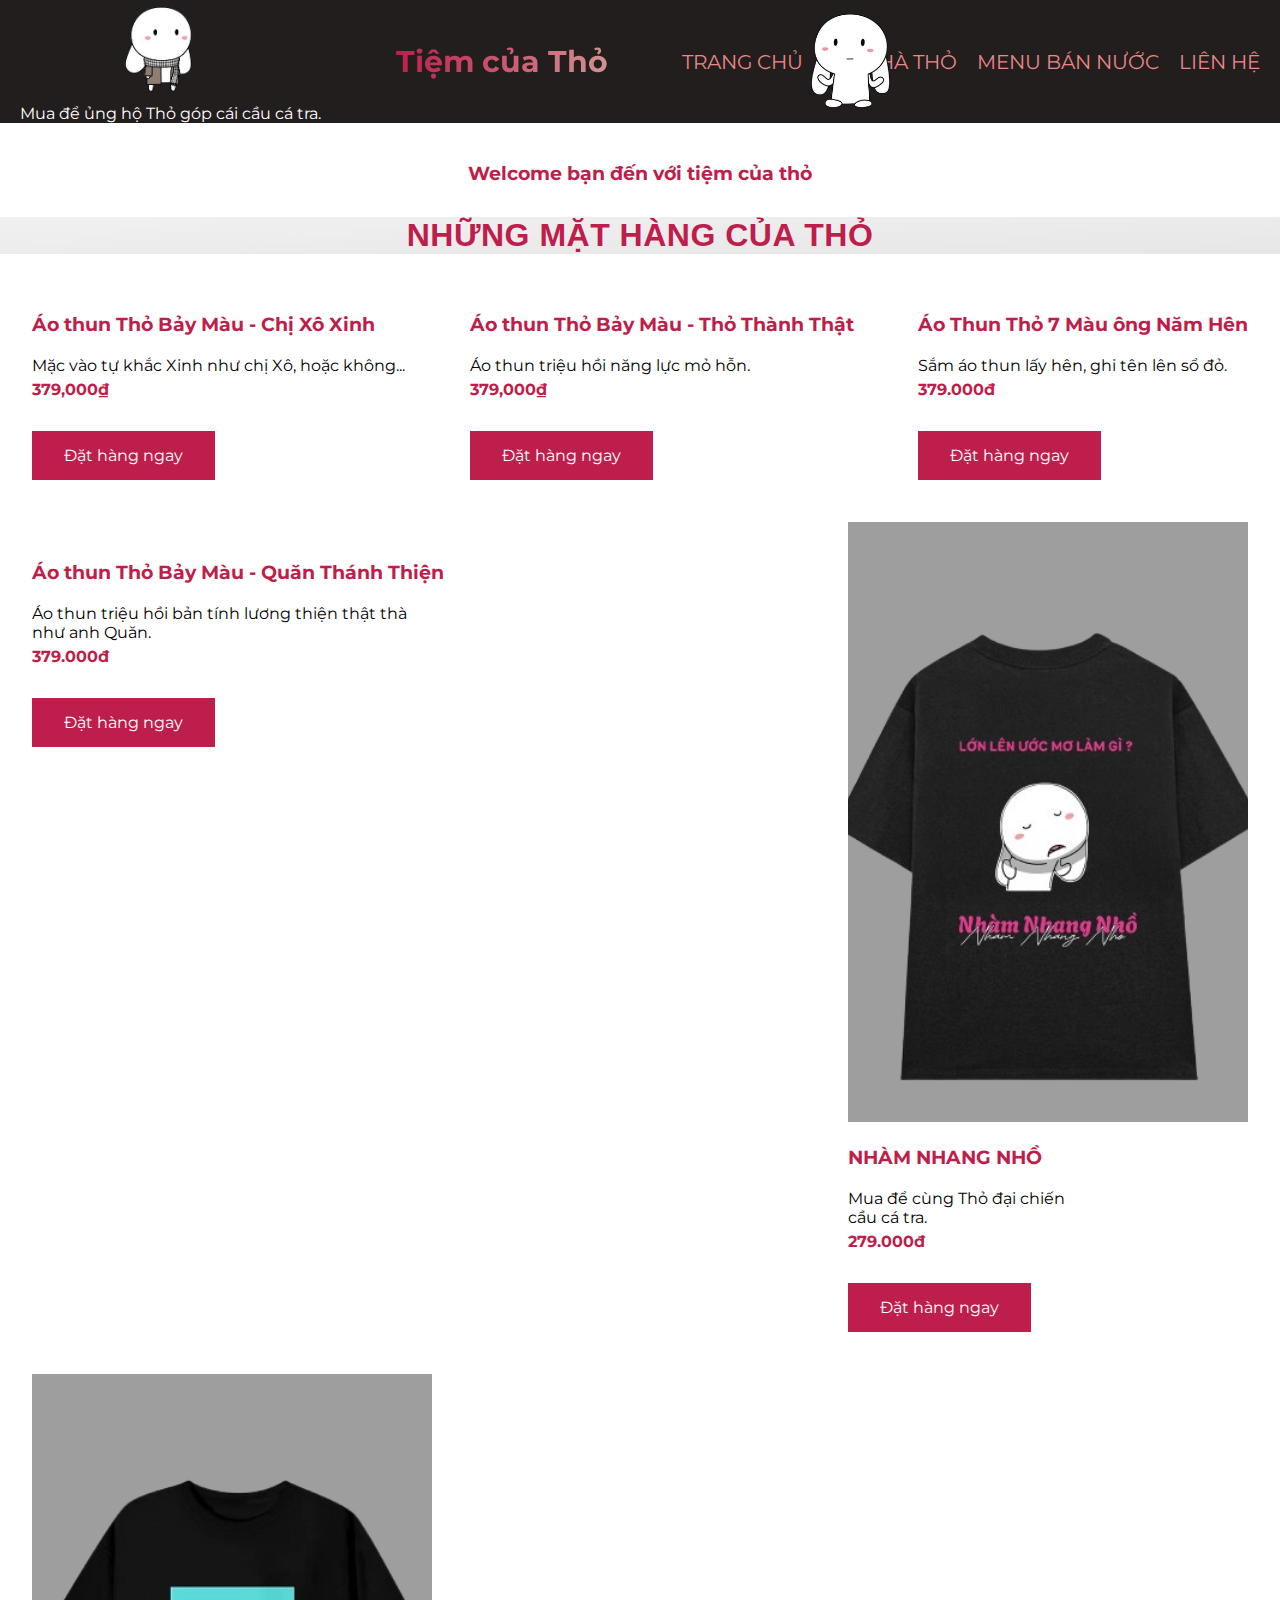
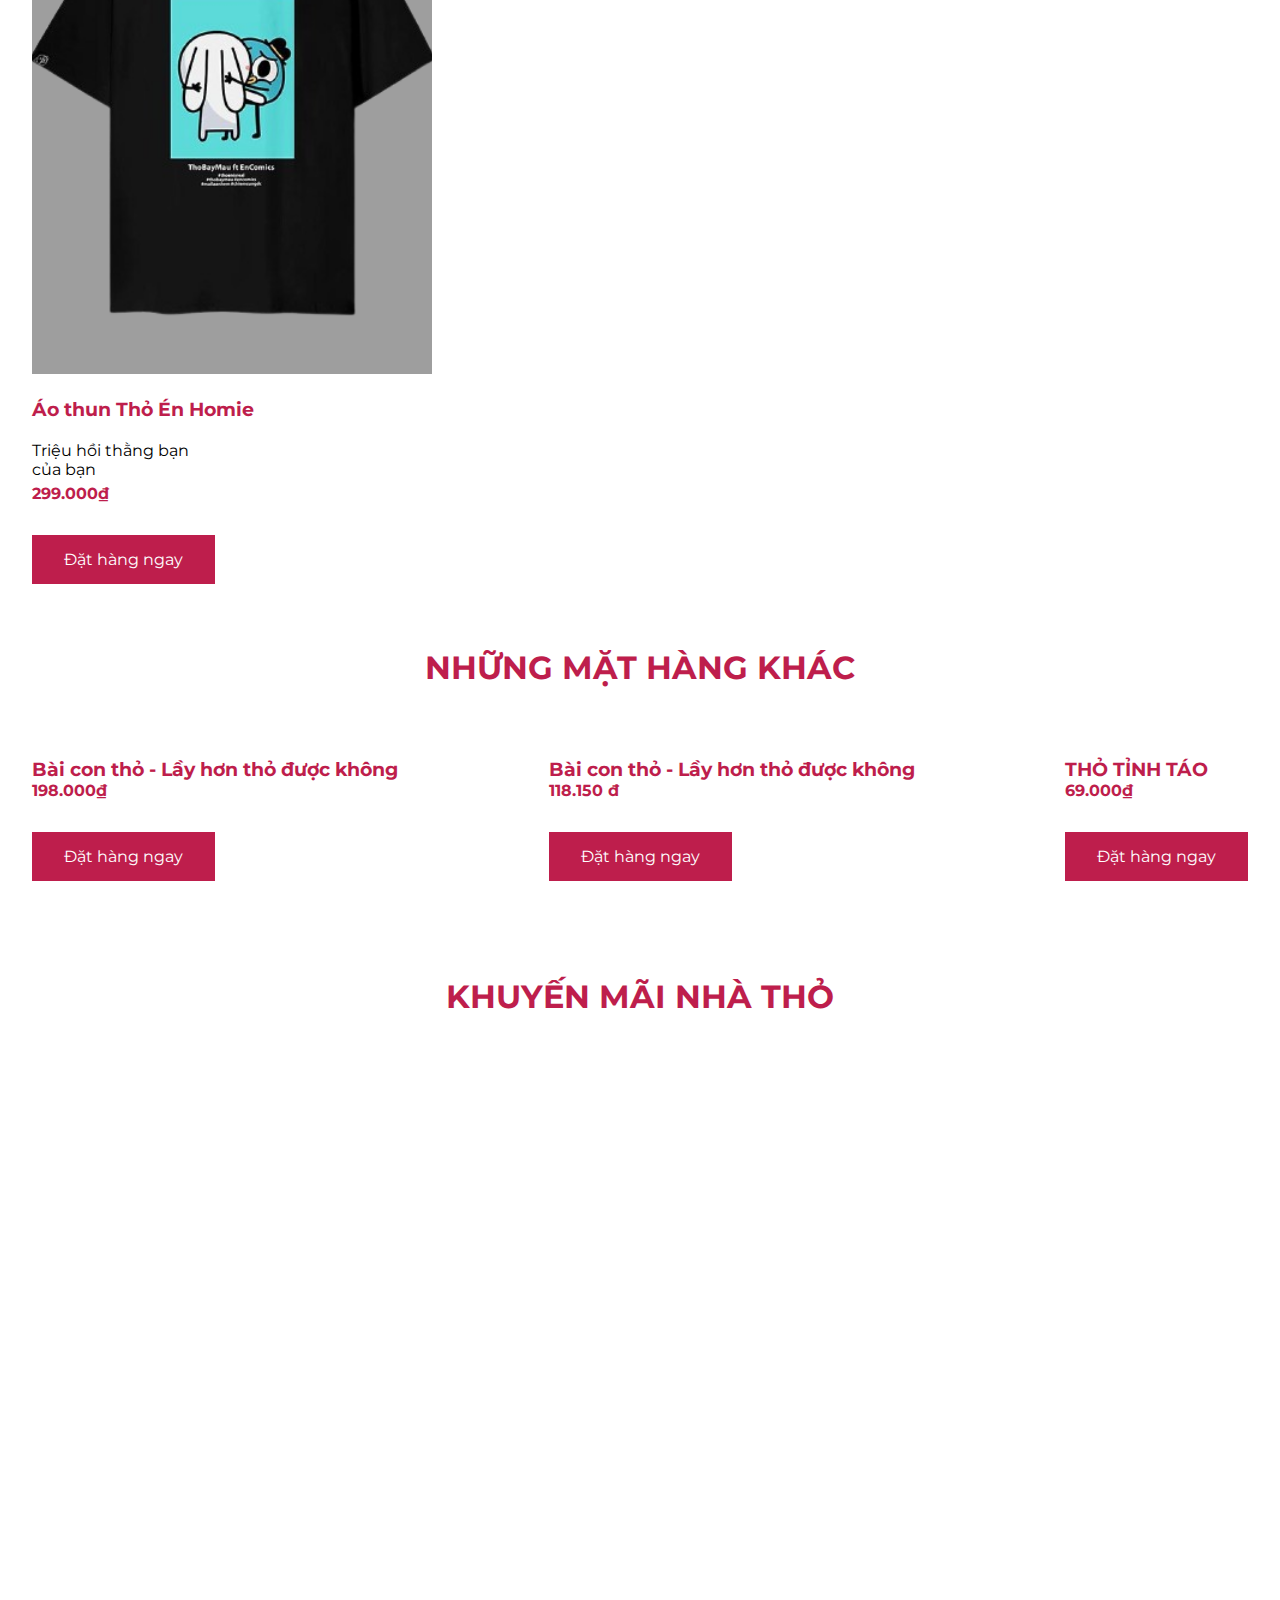
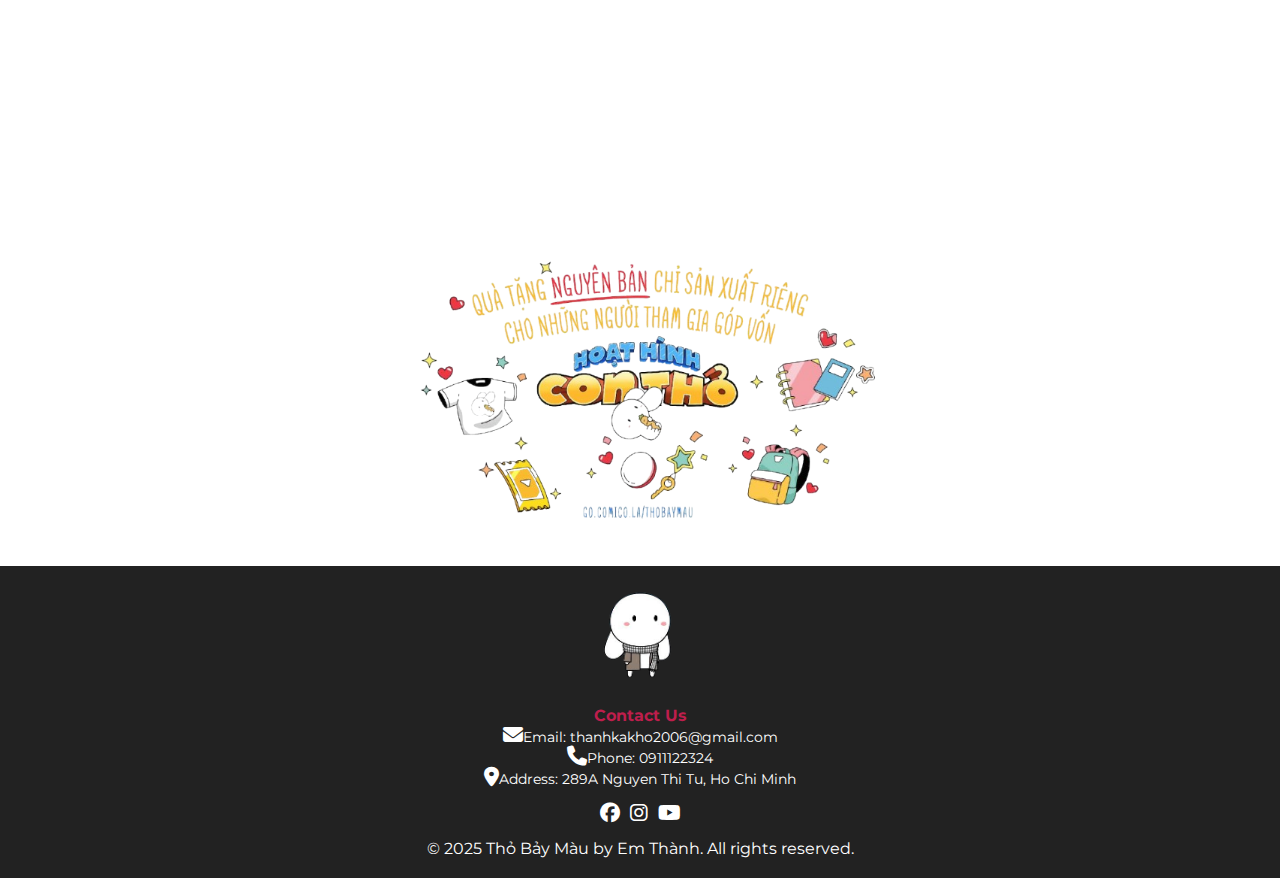
==== index.html @ 8d030b25 "Initial commit" ====
<!DOCTYPE html>
<html lang="en">
<head>
    <meta charset="UTF-8">
    <meta name="viewport" content="width=device-width, initial-scale=1.0">
    <link rel="stylesheet" href="style.css">
    <link rel="stylesheet" href="https://cdnjs.cloudflare.com/ajax/libs/font-awesome/6.7.2/css/all.min.css">
    <link rel="stylesheet" href="page.css">
    <link rel="shortcut icon" href="Thỏ store.svg" type="image/x-icon">
    <script src="script.js"></script>
    <title>Thỏ Bảy Màu </title>
</head>
<body onload="checkAccess()">
    <header>
        <div class="header__logo">
            <img src="download-removebg-preview (1).png" alt="">
            <img src="tho.png" alt="" class="abosolute">
            <p style="color: white;">Mua để ủng hộ Thỏ góp cái cầu cá tra. </p>
        </div>
        <div class="primary"><h1>Tiệm của Thỏ </h1></div>
        <div class="header__navbar">
            <ul>
                <li><a href="index.html">TRANG CHỦ </a></li>
                <li><a href="#products">ĐỒ NHÀ THỎ </a></li>
                <li><a href="water.html">MENU BÁN NƯỚC </a></li>
                <li><a href="#client">LIÊN HỆ </a></li>
            </ul>
        </div>
    </header>
    <main>
        <img src="https://file.hstatic.net/200000805303/collection/banner-bst-t7m_a1da1d386e1b4e29ad4afda59d7c4e96.jpg" alt="">
        <div class="main__content" id="products">
            <h3>Welcome bạn đến với tiệm của thỏ </h3>
            <h1>NHỮNG MẶT HÀNG CỦA THỎ </h1>
        </div>
        <div class="main__products">
            <div class="product">
                <img src="https://product.hstatic.net/200000805303/product/t7m_models.1_b1fef0f8f79146928eae2841ca9c0d6f_master.jpg" alt="">
                <h3 id="Chi_Xo">Áo thun Thỏ Bảy Màu - Chị Xô Xinh</h3>
                <p>Mặc vào tự khắc Xinh như chị Xô, hoặc không...</p>
                <h4>379,000₫</h4>
                <a href="payment.html" id="buy">Đặt hàng ngay</a>
            </div>
            <div class="product">
                <img src="https://product.hstatic.net/200000805303/product/t7m_models.6_98e05471beec4df899605d91496b1953_master.jpg" alt="">
                <h3>
Áo thun Thỏ Bảy Màu - Thỏ Thành Thật</h3>
                <p>Áo thun triệu hồi năng lực mỏ hỗn.</p>
                <h4>379,000₫</h4>
                <a href="payment.html">Đặt hàng ngay</a>
            </div>
            <div class="product">
                <img src="https://product.hstatic.net/200000805303/product/t7m_models.5_70_c70dd9383d5c40b6b843e76910b3273d_master.jpg" alt="">
                <h3>
Áo Thun Thỏ 7 Màu ông Năm Hên</h3>
                <p>Sắm áo thun lấy hên, ghi tên lên sổ đỏ.</p>
                <h4>379.000đ</h4>
                <a href="payment.html">Đặt hàng ngay</a>
            </div>
            <div class="product">
                <img src="https://product.hstatic.net/200000805303/product/t7m_models.4_281716eceece4c4f8d325b2f6ec4a8dd_master.jpg" alt="">
                <h3>

Áo thun Thỏ Bảy Màu - Quăn Thánh Thiện</h3>
                <p>Áo thun triệu hồi bản tính lương thiện thật thà <br>như anh Quăn.</p>
                <h4>379.000đ</h4>
                   <a href="payment.html">Đặt hàng ngay</a>
            </div>
            <div class="product">
                <img style="height: 600px;" src="nhamnhangnho.png" alt="">
                <h3>

NHÀM NHANG NHỒ</h3>
                <p>Mua để cùng Thỏ đại chiến <br> cầu cá tra. </p>
                <h4>279.000đ</h4>
                    <a href="payment.html">Đặt hàng ngay</a>
            </div>
            <div class="product">
                <img src="envatho.png" alt="" style="height: 600px;">
                <h3>

Áo thun Thỏ Én Homie </h3>
                <p>Triệu hồi thằng bạn <br>của bạn </p>
                <h4>299.000₫</h4>
                  <a href="payment.html">Đặt hàng ngay</a>
            </div>
        </div>
    </main>
    <section>
        <div class="section__title">
            <h1>NHỮNG MẶT HÀNG KHÁC</h1>
        </div>
        <div class="section__product">
            <div class="product">
                <img src="https://bizweb.dktcdn.net/100/523/080/products/vn-11134207-7r98o-lvy7bawj32e3f5-1723612091081.jpg?v=1726362125547" alt="">
                <h3>Bài con thỏ - Lầy hơn thỏ được không</h3>
                <h4>198.000₫</h4>
                <a href="payment.html">Đặt hàng ngay</a>
        </div>
            <div class="product">
                <img src="https://bizweb.dktcdn.net/100/523/080/products/tho-tim-thung-1710834318212.jpg?v=1723018604193" alt="">
                <h3>Bài con thỏ - Lầy hơn thỏ được không</h3>
                <h4>118.150 đ</h4>
               <a href="payment.html">Đặt hàng ngay</a>
        </div>
            <div class="product">
                <img src="https://bizweb.dktcdn.net/100/523/080/products/vn-11134207-7r98o-lvn12qxcsd4p07-1723612090664.jpg?v=1723612409550" alt="">
                <h3>THỎ TỈNH TÁO </h3>
                <h4>69.000₫</h4>
                <a href="payment.html">Đặt hàng ngay</a>
        </div>
    </section>
    <div class="last">
        <div class="last__content">
            <h1>KHUYẾN MÃI NHÀ THỎ </h1>
        </div>
        <div class="last__pic">
            <img src="https://scontent.fsgn2-10.fna.fbcdn.net/v/t1.6435-9/81738443_2653154308072144_5956806403292135424_n.jpg?_nc_cat=109&ccb=1-7&_nc_sid=127cfc&_nc_eui2=AeHMOHjAD-a6sJyjI9BbGDphcLwTAMTHUNRwvBMAxMdQ1IJgtTyg3dtU_euyLpUT0j_F0tUvaR36DxK2wKtEEXbo&_nc_ohc=0WBaH_VQYpQQ7kNvgHi-uJ3&_nc_oc=Adn-hszO1s8803vUrDVYv6VonU9c1diPtPFpk8DebjUkv__0aY1uVdgx9a2fKbt_3J0&_nc_zt=23&_nc_ht=scontent.fsgn2-10.fna&_nc_gid=N_n81iYlgenEwjE-L7Fjsw&oh=00_AYEflzazygqBKjf3lgM5DujHNd2HclXHishfGmt_0ukueQ&oe=680307F9" alt="">
        </div>
        <div class="last__content">
            <img  src="gopvon.png" alt="">
        </div>
    </div>
    <footer id="client">
    <div class="footer-container">
        <!-- Logo -->
        <div class="footer-logo">
            <img src="download-removebg-preview (1).png" alt="Logo">
        </div>

        <!-- Contact Info -->
        <div class="footer-contact">
            <h3 style="color: var(--main-color);">Contact Us</h3>
            <p><i class="fa-solid fa-envelope"></i>Email: thanhkakho2006@gmail.com</p>
            <p><i class="fa-solid fa-phone"></i>Phone: 0911122324</p>
            <p><i class="fa-solid fa-location-dot"></i>Address: 289A Nguyen Thi Tu, Ho Chi Minh</p>
        </div>

        <!-- Social Icons (At Bottom) -->
        <div class="footer-social">
            <a href="https://www.facebook.com/thanh.le.811480"><i class="fa-brands fa-facebook"  style="color: white;"></i></a>
            <a href="https://www.instagram.com/mk_angelineexjustiiiiiiiii/?hl=en"><i class="fa-brands fa-instagram" style="color: white;"></i></a>
            <a href="https://www.youtube.com/"><i class="fa-brands fa-youtube" style="color: white;"></i></a>
        </div>
        <div class="copyright">
            <p>&copy; 2025 Thỏ Bảy Màu by Em Thành. All rights reserved.</p>
        </div>
    </div>
</footer>
<script>
(function(){if(!window.chatbase||window.chatbase("getState")!=="initialized"){window.chatbase=(...arguments)=>{if(!window.chatbase.q){window.chatbase.q=[]}window.chatbase.q.push(arguments)};window.chatbase=new Proxy(window.chatbase,{get(target,prop){if(prop==="q"){return target.q}return(...args)=>target(prop,...args)}})}const onLoad=function(){const script=document.createElement("script");script.src="https://www.chatbase.co/embed.min.js";script.id="SJmDoblD0keLGIwx7TemH";script.domain="www.chatbase.co";document.body.appendChild(script)};if(document.readyState==="complete"){onLoad()}else{window.addEventListener("load",onLoad)}})();
</script>
<script src="script.js"></script>
</body>
</html>
---- style.css ----
@import url('https://fonts.googleapis.com/css2?family=Big+Shoulders:opsz,wght@10..72,100..900&family=Karla:ital,wght@0,200..800;1,200..800&family=Montserrat:wght@100..900&family=Roboto:ital,wght@0,100..900;1,100..900&family=Space+Mono:ital,wght@0,400;0,700;1,400;1,700&family=Winky+Sans:ital,wght@0,300..900;1,300..900&display=swap');
* {
    margin: 0;
    padding: 0;
    box-sizing: border-box;
}
.primary h1 {

            font-weight: bold;
            background-image: linear-gradient(to right, var(--main-color), rgb(212, 146, 146));
            background-clip: text;
            -webkit-background-clip: text;
            color: transparent;
}
:root {
    --main-color:#be1e4c;
}
body {
    font-family: "Montserrat", sans-serif;
  font-optical-sizing: auto;
}
header {
  position: relative;
    background-color:rgb(35, 30, 30);
    text-align: center;
    gap: 20px;
    padding: 0 20px;
    display: flex;
    justify-content: space-between;
    text-align: center;
    align-items: center;
    img {
        width: 100px;
        height: auto;
        margin-right: 20px;
    }
    h1 {
        font-size: 30px;
        font-weight: bold;
        color:rgb(234, 135, 135);
        cursor: pointer;
    }
    h1:hover {
         color: #FCE8E8;
        transition: color 0.3s ease;
    }
    ul {
        list-style-type: none;
        display: flex;
        align-items: center;
        gap: 20px;
        li {
            a {
                color: rgb(234, 135, 135);
                text-decoration: none;
                font-size: 20px;
            }
            a:hover {
                color: #FCE8E8;
                transition: color 0.3s ease;
                border-bottom: 2px solid white;
            }
        }
    }
}
html {
    scroll-behavior: smooth;
}

.abosolute {
  position: absolute;
  left: 850px;
  transform: translateX(-50%);
  top: -15px;
  z-index: 1;
}
button {
  background-color: var(--main-color);
  color: white;
  border: none;
  padding: 15px 32px;
  text-align: center;
  text-decoration: none;
  display: inline-block;
  font-size: 16px;
  cursor: pointer;
  transition: background-color 0.3s ease;
  margin: 2rem 0;
}

button:hover {
  background-color: #c8285b;
}
main img {
    width: 100%;
    height: auto;

}
.main__content {
  text-align: center;
  margin-top: 20px;
  h3 {
    margin-bottom: 5px;
  }
  h3, h1 {
    color:#be1e4c;
  }
}
.product {
  h3 {
    color: var(--main-color);
    margin-top: 20px;
  }
  p {
    margin-top: 5px;
    margin-bottom: 5px;
    margin-top: 20px;
  }
  h4 {
    color: var(--main-color);
  }
}
.product img {
  width: 400px;
  height: 300px;
  object-fit: cover;
  background-position: center;
  background-size: cover;
  height: auto;
  max-width: max-content;
  &:hover {
  transform: scale(1.05); /* Phóng to 10% */
  transition: transform 0.3s ease-in-out;
}
}
.main__products {
  padding: 0 2rem;
  margin-top: 20px;
  justify-content: space-between;
  gap: 10px;
  display: flex;
  flex-wrap: wrap;
}
.section__title {
  margin-top: 2rem;
   h1 {
    text-align: center;
    color: var(--main-color);
    font-size: 2rem;
  }
}
.section__product {
  display: flex;
  padding: 2rem 2rem;
  justify-content: space-between;
  gap: 2rem;
  flex-wrap: wrap;
}
.last {
  margin-top: 2rem;
}
.last__content {
  h1 {
    text-align: center;
    color: var(--main-color);
    font-size: 2rem;
    margin-bottom: 2rem;
  }
  img {
    width: 500px;
    height: auto;
    object-fit: cover;
    background-position: center;
    background-size: cover;
    max-width: 100%;
    max-height: 800px;
    &:hover {
      transform: scale(1.05); /* Phóng to 10% */
      transition: transform 0.3s ease-in-out;
    }
  }
}
.last__pic {
  padding: 0 2rem;
  display: flex;
}
.last__pic img {
    height: 800px;
    margin-top: 2rem;
    margin:0 auto;
  z-index: -1;
    &:hover {
      transform: scale(1.05); /* Phóng to 10% */
      transition: transform 0.3s ease-in-out;
    }
}
.last__content {
  margin-top: 10rem;
  max-width: 500px;
  margin: 0 auto;
}
footer {
    background-color: #222;
    color: white;
    text-align: center;
    padding: 20px;
    margin-top: 2rem;
}

.footer-container {
    display: flex;
    flex-direction: column;
    align-items: center;
    gap: 15px;
}

.footer-logo img {
    width: 100px;
}

.footer-contact {
    font-size: 14px;
}

.footer-social {
    display: flex;
    gap: 10px;
   
}
 i {
      font-size: 20px;
      color: white;
      transition: color 0.3s ease;
    }
    i:hover {
      color: #FCE8E8;
    }
    .footer-social a i:hover {
      color: #FCE8E8;
        
    }
.footer-social img {
    width: 30px;
    transition: transform 0.3s;
}

.footer-social img:hover {
    transform: scale(1.2);
}

/* Responsive for larger screens */
@media (max-width: 768px) {
  header {
    flex-direction: column;
    gap: 10px;
    h1 {
      font-size: 20px;
    }

    img {
      margin-right: 0;
      height: auto;

    }
  }
  header ul {
    display: none; /* Hide navbar on mobile */
  }
  .menu-icon {
    display: block; /* Show hamburger icon */
    font-size: 24px;
    color: white;
    cursor: pointer;
  }
  main img {
    width: 100%;
    height:200px;
    background-size: cover;
  }
  .last__pic img {
    height: 400px;
    margin-top: 0;
    width: 100%;
  }
}
.product a {
    background-color: var(--main-color);
  color: white;
  border: none;
  padding: 15px 32px;
  text-align: center;
  text-decoration: none;
  display: inline-block;
  font-size: 16px;
  cursor: pointer;
  transition: background-color 0.3s ease;
  margin: 2rem 0;
}

.product a:hover {
  background-color: #c8285b;
}
---- page.css ----
.container {
    display: flex;
    justify-content: center; /* Center items */
    align-items: center;
    height: 100vh;
    background-color: #f1f1f1;
    text-align: center;
    font-family: Arial, sans-serif;
    width: 100%;
    margin-top: -150px;
}

.water__wrapper {
    display: flex; /* Align images in a row */
    gap: 1rem; /* Space between images */
}

.water__wrapper img {
    width: 50%; /* Each image takes up 50% of the wrapper */
    max-width: 20rem; /* Prevents images from getting too large */
    height: auto; /* Maintains aspect ratio */
    object-fit: cover; /* Ensures image fills the space without distortion */
}
main h1 {
    margin-top: 2rem;
    font-size: 2rem;
    color: #d64a76;
    text-align: center;
    font-family: Arial, sans-serif;
    font-weight: bold;
    transition: all 0.3s ease-in-out;
    letter-spacing: 0.5px;
    background: linear-gradient(to bottom right, #f1f1f1, #e6e6e6);
}
h2 {
    font-size:2rem;
    color: #333;
    text-align: center;
    font-family: Arial, sans-serif;
    transition: all 0.3s ease-in-out;
    letter-spacing: 0.5px;
    margin-top: 4rem;
}
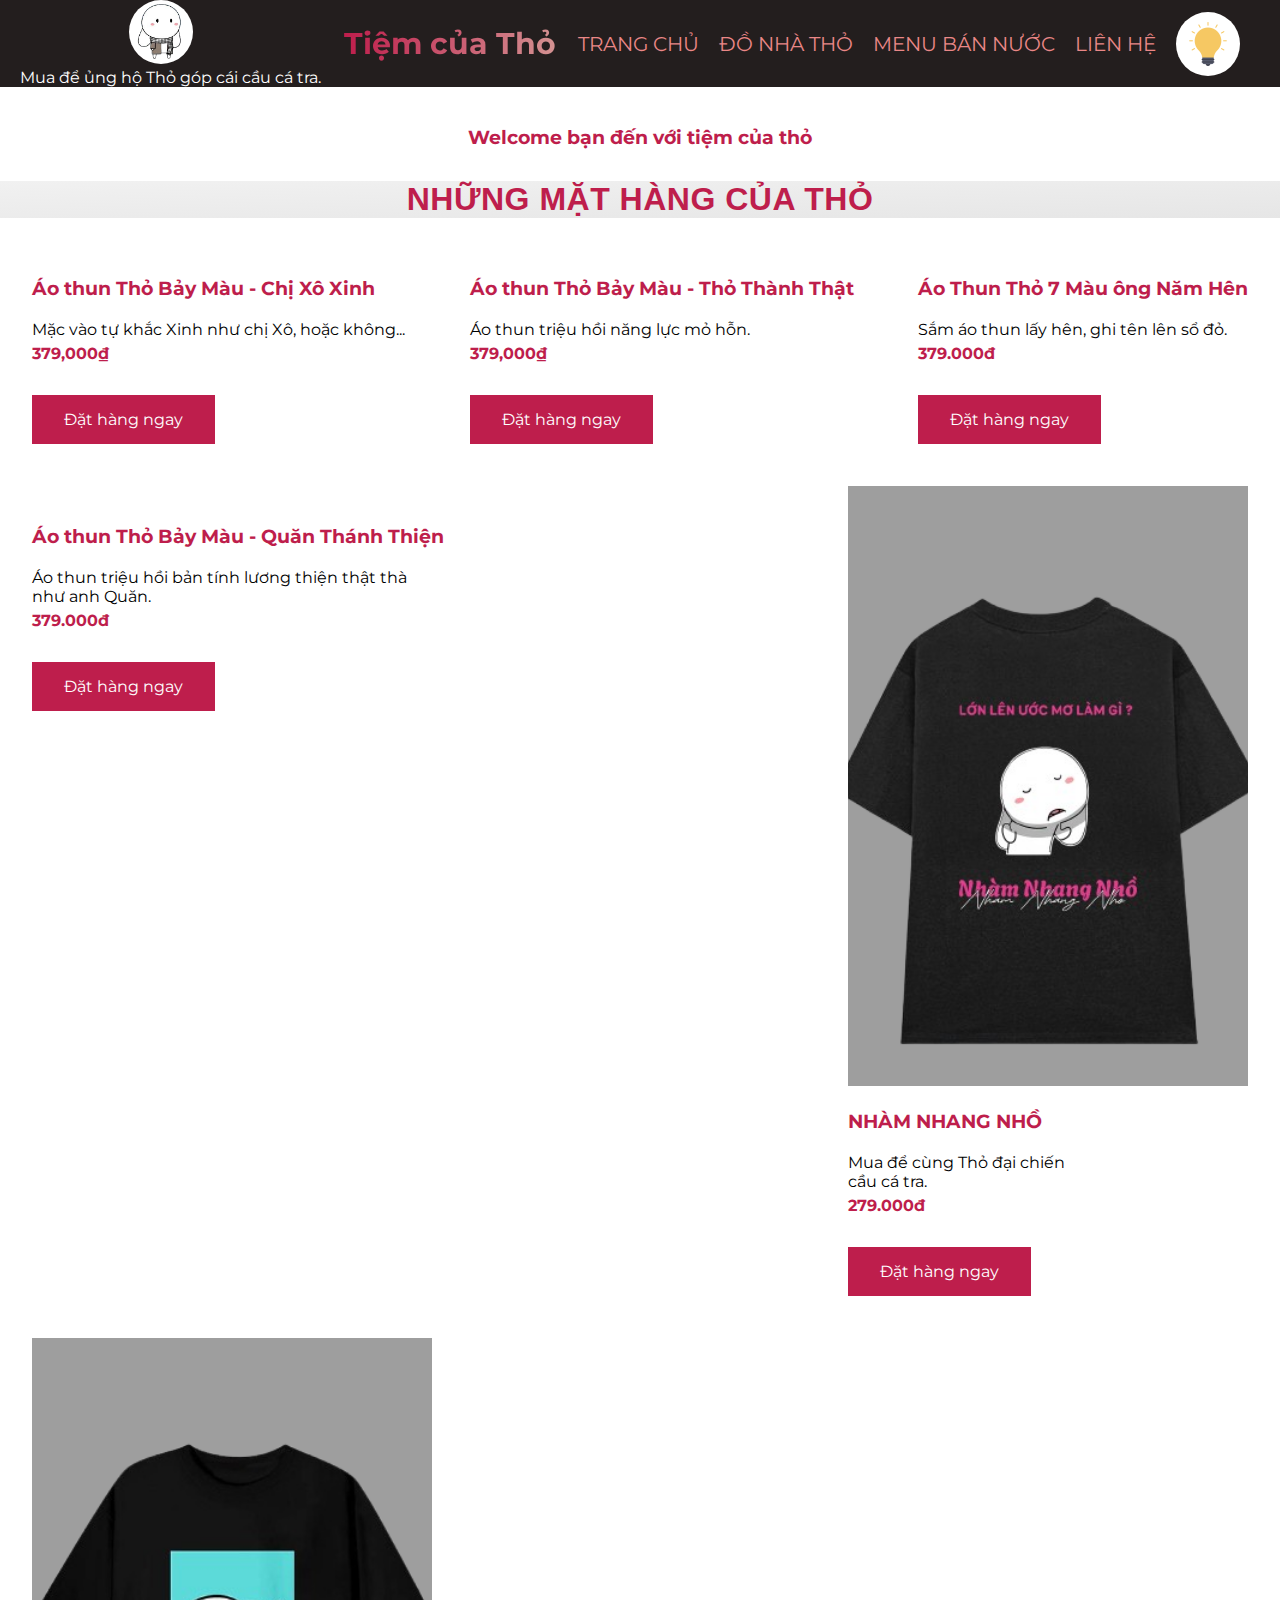
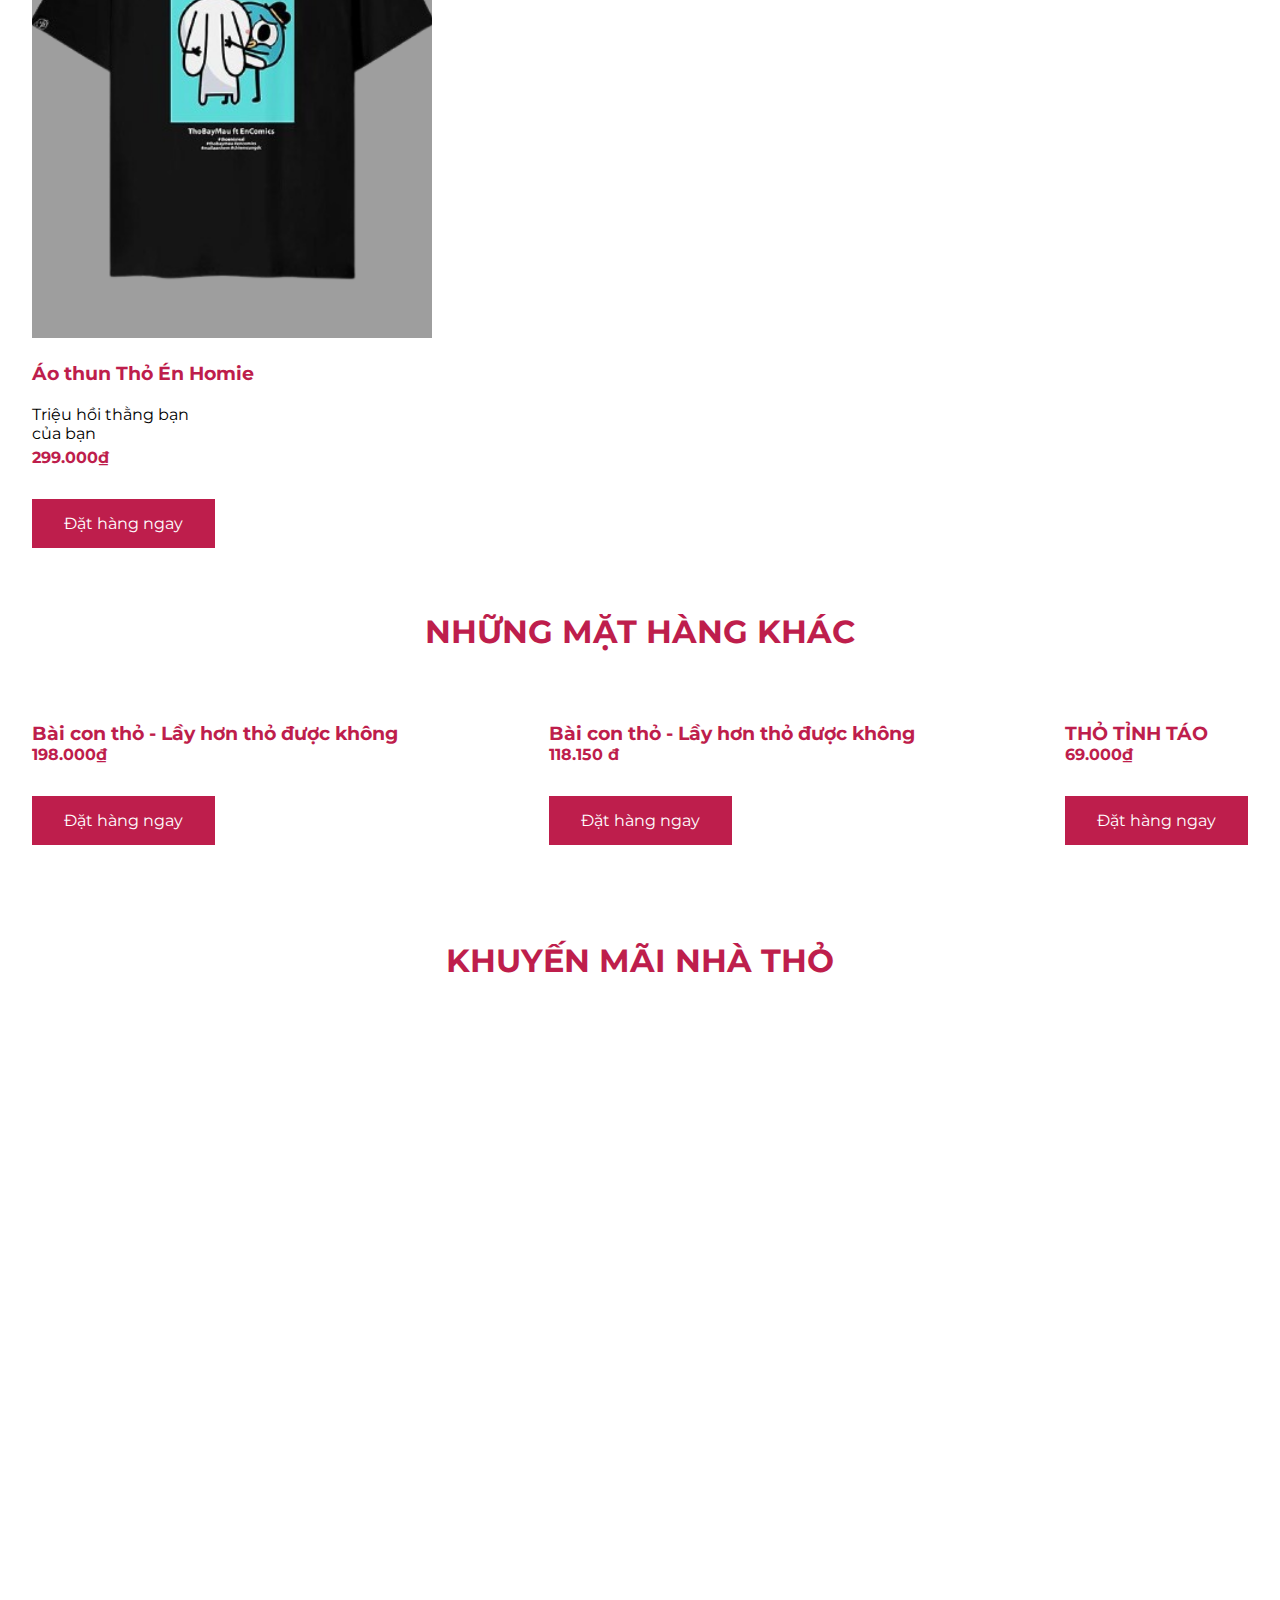
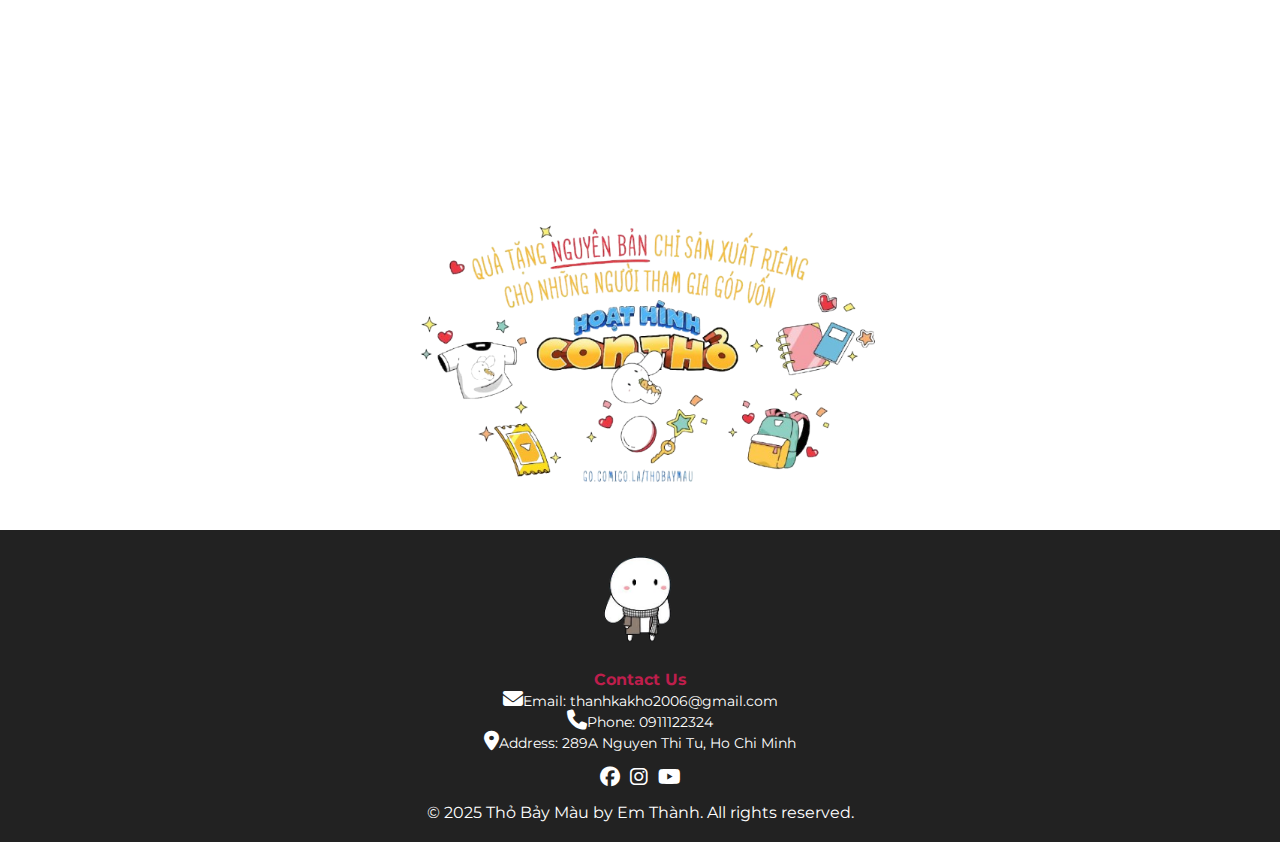
==== commit 9f09ff26: "Move index.html to root" ====
--- a/index.html
+++ b/index.html
@@ -3,28 +3,30 @@
 <head>
     <meta charset="UTF-8">
     <meta name="viewport" content="width=device-width, initial-scale=1.0">
-    <link rel="stylesheet" href="style.css">
+    <link rel="stylesheet" href="/source/style.css">
     <link rel="stylesheet" href="https://cdnjs.cloudflare.com/ajax/libs/font-awesome/6.7.2/css/all.min.css">
-    <link rel="stylesheet" href="page.css">
-    <link rel="shortcut icon" href="Thỏ store.svg" type="image/x-icon">
-    <script src="script.js"></script>
+    <link rel="stylesheet" href="/source/page.css">
+    <link rel="shortcut icon" href="/image//Thỏ%20store.svg" type="image/x-icon">
+    <script src="/source/script.js"></script>
     <title>Thỏ Bảy Màu </title>
 </head>
-<body onload="checkAccess()">
+<body>
     <header>
         <div class="header__logo">
-            <img src="download-removebg-preview (1).png" alt="">
-            <img src="tho.png" alt="" class="abosolute">
+            <img src="image/download-removebg-preview%20(1).png" alt="">
+            <!-- <img src="../image/tho.png" alt="" class="abosolute"> -->
             <p style="color: white;">Mua để ủng hộ Thỏ góp cái cầu cá tra. </p>
         </div>
         <div class="primary"><h1>Tiệm của Thỏ </h1></div>
         <div class="header__navbar">
             <ul>
-                <li><a href="index.html">TRANG CHỦ </a></li>
+                <li><a href="/index.html">TRANG CHỦ </a></li>
                 <li><a href="#products">ĐỒ NHÀ THỎ </a></li>
-                <li><a href="water.html">MENU BÁN NƯỚC </a></li>
+                <li><a href="/image/water.html">MENU BÁN NƯỚC </a></li>
                 <li><a href="#client">LIÊN HỆ </a></li>
+              <img id="img" id="btn" src="/image/on.png" alt="" onclick="changeImage()">
             </ul>
+            
         </div>
     </header>
     <main>
@@ -39,7 +41,7 @@
                 <h3 id="Chi_Xo">Áo thun Thỏ Bảy Màu - Chị Xô Xinh</h3>
                 <p>Mặc vào tự khắc Xinh như chị Xô, hoặc không...</p>
                 <h4>379,000₫</h4>
-                <a href="payment.html" id="buy">Đặt hàng ngay</a>
+                <a href="/source/payment.html" id="buy">Đặt hàng ngay</a>
             </div>
             <div class="product">
                 <img src="https://product.hstatic.net/200000805303/product/t7m_models.6_98e05471beec4df899605d91496b1953_master.jpg" alt="">
@@ -47,7 +49,7 @@
 Áo thun Thỏ Bảy Màu - Thỏ Thành Thật</h3>
                 <p>Áo thun triệu hồi năng lực mỏ hỗn.</p>
                 <h4>379,000₫</h4>
-                <a href="payment.html">Đặt hàng ngay</a>
+                <a href="/source/payment.html">Đặt hàng ngay</a>
             </div>
             <div class="product">
                 <img src="https://product.hstatic.net/200000805303/product/t7m_models.5_70_c70dd9383d5c40b6b843e76910b3273d_master.jpg" alt="">
@@ -55,7 +57,7 @@
 Áo Thun Thỏ 7 Màu ông Năm Hên</h3>
                 <p>Sắm áo thun lấy hên, ghi tên lên sổ đỏ.</p>
                 <h4>379.000đ</h4>
-                <a href="payment.html">Đặt hàng ngay</a>
+                <a href="/source/payment.html">Đặt hàng ngay</a>
             </div>
             <div class="product">
                 <img src="https://product.hstatic.net/200000805303/product/t7m_models.4_281716eceece4c4f8d325b2f6ec4a8dd_master.jpg" alt="">
@@ -64,25 +66,25 @@
 Áo thun Thỏ Bảy Màu - Quăn Thánh Thiện</h3>
                 <p>Áo thun triệu hồi bản tính lương thiện thật thà <br>như anh Quăn.</p>
                 <h4>379.000đ</h4>
-                   <a href="payment.html">Đặt hàng ngay</a>
+                   <a href="/source/payment.html">Đặt hàng ngay</a>
             </div>
             <div class="product">
-                <img style="height: 600px;" src="nhamnhangnho.png" alt="">
+                <img style="height: 600px;" src="image/nhamnhangnho.png" alt="">
                 <h3>
 
 NHÀM NHANG NHỒ</h3>
                 <p>Mua để cùng Thỏ đại chiến <br> cầu cá tra. </p>
                 <h4>279.000đ</h4>
-                    <a href="payment.html">Đặt hàng ngay</a>
+                    <a href="/source/payment.html">Đặt hàng ngay</a>
             </div>
             <div class="product">
-                <img src="envatho.png" alt="" style="height: 600px;">
+                <img src="image/envatho.png" alt="" style="height: 600px;">
                 <h3>
 
 Áo thun Thỏ Én Homie </h3>
                 <p>Triệu hồi thằng bạn <br>của bạn </p>
                 <h4>299.000₫</h4>
-                  <a href="payment.html">Đặt hàng ngay</a>
+                  <a href="/source/payment.html">Đặt hàng ngay</a>
             </div>
         </div>
     </main>
@@ -95,19 +97,19 @@
                 <img src="https://bizweb.dktcdn.net/100/523/080/products/vn-11134207-7r98o-lvy7bawj32e3f5-1723612091081.jpg?v=1726362125547" alt="">
                 <h3>Bài con thỏ - Lầy hơn thỏ được không</h3>
                 <h4>198.000₫</h4>
-                <a href="payment.html">Đặt hàng ngay</a>
+                <a href="/source/payment.html">Đặt hàng ngay</a>
         </div>
             <div class="product">
                 <img src="https://bizweb.dktcdn.net/100/523/080/products/tho-tim-thung-1710834318212.jpg?v=1723018604193" alt="">
                 <h3>Bài con thỏ - Lầy hơn thỏ được không</h3>
                 <h4>118.150 đ</h4>
-               <a href="payment.html">Đặt hàng ngay</a>
+               <a href="/source/payment.html">Đặt hàng ngay</a>
         </div>
             <div class="product">
                 <img src="https://bizweb.dktcdn.net/100/523/080/products/vn-11134207-7r98o-lvn12qxcsd4p07-1723612090664.jpg?v=1723612409550" alt="">
                 <h3>THỎ TỈNH TÁO </h3>
                 <h4>69.000₫</h4>
-                <a href="payment.html">Đặt hàng ngay</a>
+                <a href="/source/payment.html">Đặt hàng ngay</a>
         </div>
     </section>
     <div class="last">
@@ -118,14 +120,14 @@
             <img src="https://scontent.fsgn2-10.fna.fbcdn.net/v/t1.6435-9/81738443_2653154308072144_5956806403292135424_n.jpg?_nc_cat=109&ccb=1-7&_nc_sid=127cfc&_nc_eui2=AeHMOHjAD-a6sJyjI9BbGDphcLwTAMTHUNRwvBMAxMdQ1IJgtTyg3dtU_euyLpUT0j_F0tUvaR36DxK2wKtEEXbo&_nc_ohc=0WBaH_VQYpQQ7kNvgHi-uJ3&_nc_oc=Adn-hszO1s8803vUrDVYv6VonU9c1diPtPFpk8DebjUkv__0aY1uVdgx9a2fKbt_3J0&_nc_zt=23&_nc_ht=scontent.fsgn2-10.fna&_nc_gid=N_n81iYlgenEwjE-L7Fjsw&oh=00_AYEflzazygqBKjf3lgM5DujHNd2HclXHishfGmt_0ukueQ&oe=680307F9" alt="">
         </div>
         <div class="last__content">
-            <img  src="gopvon.png" alt="">
+            <img src="image/gopvon.png" alt="">
         </div>
     </div>
     <footer id="client">
     <div class="footer-container">
         <!-- Logo -->
         <div class="footer-logo">
-            <img src="download-removebg-preview (1).png" alt="Logo">
+            <img src="image/download-removebg-preview%20(1).png" alt="Logo">
         </div>
 
         <!-- Contact Info -->
@@ -150,6 +152,6 @@
 <script>
 (function(){if(!window.chatbase||window.chatbase("getState")!=="initialized"){window.chatbase=(...arguments)=>{if(!window.chatbase.q){window.chatbase.q=[]}window.chatbase.q.push(arguments)};window.chatbase=new Proxy(window.chatbase,{get(target,prop){if(prop==="q"){return target.q}return(...args)=>target(prop,...args)}})}const onLoad=function(){const script=document.createElement("script");script.src="https://www.chatbase.co/embed.min.js";script.id="SJmDoblD0keLGIwx7TemH";script.domain="www.chatbase.co";document.body.appendChild(script)};if(document.readyState==="complete"){onLoad()}else{window.addEventListener("load",onLoad)}})();
 </script>
-<script src="script.js"></script>
+<script src="source/script.js"></script>
 </body>
 </html>--- a/source/style.css
+++ b/source/style.css
@@ -0,0 +1,339 @@
+@import url('https://fonts.googleapis.com/css2?family=Big+Shoulders:opsz,wght@10..72,100..900&family=Karla:ital,wght@0,200..800;1,200..800&family=Montserrat:wght@100..900&family=Roboto:ital,wght@0,100..900;1,100..900&family=Space+Mono:ital,wght@0,400;0,700;1,400;1,700&family=Winky+Sans:ital,wght@0,300..900;1,300..900&display=swap');
+* {
+    margin: 0;
+    padding: 0;
+    box-sizing: border-box;
+}
+.primary h1 {
+
+            font-weight: bold;
+            background-image: linear-gradient(to right, var(--main-color), rgb(212, 146, 146));
+            background-clip: text;
+            -webkit-background-clip: text;
+            color: transparent;
+}
+:root {
+    --main-color:#be1e4c;
+}
+body {
+    font-family: "Montserrat", sans-serif;
+  font-optical-sizing: auto;
+  transition: background 0.5s;
+
+}
+header {
+  position: relative;
+    background-color:rgb(35, 30, 30);
+    text-align: center;
+    gap: 20px;
+    padding: 0 20px;
+    display: flex;
+    justify-content: space-between;
+    text-align: center;
+    align-items: center;
+    img {
+        width: 100px;
+        height: auto;
+        margin-right: 20px;
+    }
+    h1 {
+        font-size: 30px;
+        font-weight: bold;
+        color:rgb(234, 135, 135);
+        cursor: pointer;
+    }
+    h1:hover {
+         color: #FCE8E8;
+        transition: color 0.3s ease;
+    }
+    ul {
+        list-style-type: none;
+        display: flex;
+        align-items: center;
+        gap: 20px;
+        li {
+            a {
+                color: rgb(234, 135, 135);
+                text-decoration: none;
+                font-size: 20px;
+            }
+            a:hover {
+                color: #FCE8E8;
+                transition: color 0.3s ease;
+                border-bottom: 2px solid white;
+            }
+        }
+    }
+}
+html {
+    scroll-behavior: smooth;
+}
+
+.abosolute {
+  position: absolute;
+  left: 850px;
+  transform: translateX(-50%);
+  top: -15px;
+  z-index: 1;
+}
+button {
+  background-color: var(--main-color);
+  color: white;
+  border: none;
+  padding: 15px 32px;
+  text-align: center;
+  text-decoration: none;
+  display: inline-block;
+  font-size: 16px;
+  cursor: pointer;
+  transition: background-color 0.3s ease;
+  margin: 2rem 0;
+}
+
+button:hover {
+  background-color: #c8285b;
+}
+main img {
+    width: 100%;
+    height: auto;
+
+}
+.main__content {
+  text-align: center;
+  margin-top: 20px;
+  h3 {
+    margin-bottom: 5px;
+  }
+  h3, h1 {
+    color:#be1e4c;
+  }
+}
+.product {
+  h3 {
+    color: var(--main-color);
+    margin-top: 20px;
+  }
+  p {
+    margin-top: 5px;
+    margin-bottom: 5px;
+    margin-top: 20px;
+  }
+  h4 {
+    color: var(--main-color);
+  }
+}
+.product img {
+  width: 400px;
+  height: 300px;
+  object-fit: cover;
+  background-position: center;
+  background-size: cover;
+  height: auto;
+  max-width: max-content;
+  &:hover {
+  transform: scale(1.05); /* Phóng to 10% */
+  transition: transform 0.3s ease-in-out;
+}
+}
+.main__products {
+  padding: 0 2rem;
+  margin-top: 20px;
+  justify-content: space-between;
+  gap: 10px;
+  display: flex;
+  flex-wrap: wrap;
+}
+.section__title {
+  margin-top: 2rem;
+   h1 {
+    text-align: center;
+    color: var(--main-color);
+    font-size: 2rem;
+  }
+}
+.section__product {
+  display: flex;
+  padding: 2rem 2rem;
+  justify-content: space-between;
+  gap: 2rem;
+  flex-wrap: wrap;
+}
+.last {
+  margin-top: 2rem;
+}
+.last__content {
+  h1 {
+    text-align: center;
+    color: var(--main-color);
+    font-size: 2rem;
+    margin-bottom: 2rem;
+  }
+  img {
+    width: 500px;
+    height: auto;
+    object-fit: cover;
+    background-position: center;
+    background-size: cover;
+    max-width: 100%;
+    max-height: 800px;
+    &:hover {
+      transform: scale(1.05); /* Phóng to 10% */
+      transition: transform 0.3s ease-in-out;
+    }
+  }
+}
+.last__pic {
+  padding: 0 2rem;
+  display: flex;
+}
+.last__pic img {
+    height: 800px;
+    margin-top: 2rem;
+    margin:0 auto;
+  z-index: -1;
+    &:hover {
+      transform: scale(1.05); /* Phóng to 10% */
+      transition: transform 0.3s ease-in-out;
+    }
+}
+.last__content {
+  margin-top: 10rem;
+  max-width: 500px;
+  margin: 0 auto;
+}
+footer {
+    background-color: #222;
+    color: white;
+    text-align: center;
+    padding: 20px;
+    margin-top: 2rem;
+}
+
+.footer-container {
+    display: flex;
+    flex-direction: column;
+    align-items: center;
+    gap: 15px;
+}
+
+.footer-logo img {
+    width: 100px;
+}
+
+.footer-contact {
+    font-size: 14px;
+}
+
+.footer-social {
+    display: flex;
+    gap: 10px;
+   
+}
+ i {
+      font-size: 20px;
+      color: white;
+      transition: color 0.3s ease;
+    }
+    i:hover {
+      color: #FCE8E8;
+    }
+    .footer-social a i:hover {
+      color: #FCE8E8;
+        
+    }
+.footer-social img {
+    width: 30px;
+    transition: transform 0.3s;
+}
+
+.footer-social img:hover {
+    transform: scale(1.2);
+}
+
+/* Responsive for larger screens */
+@media (max-width: 768px) {
+  header {
+    flex-direction: column;
+    gap: 10px;
+    h1 {
+      font-size: 20px;
+    }
+
+    img {
+      margin-right: 0;
+      height: auto;
+
+    }
+  }
+  header ul {
+    display: none; /* Hide navbar on mobile */
+  }
+  .menu-icon {
+    display: block; /* Show hamburger icon */
+    font-size: 24px;
+    color: white;
+    cursor: pointer;
+  }
+  main img {
+    width: 100%;
+    height:200px;
+    background-size: cover;
+  }
+  .last__pic img {
+    height: 400px;
+    margin-top: 0;
+    width: 100%;
+  }
+}
+.product a {
+    background-color: var(--main-color);
+  color: white;
+  border: none;
+  padding: 15px 32px;
+  text-align: center;
+  text-decoration: none;
+  display: inline-block;
+  font-size: 16px;
+  cursor: pointer;
+  transition: background-color 0.3s ease;
+  margin: 2rem 0;
+}
+
+.product a:hover {
+  background-color: #c8285b;
+}
+
+body.light {
+  background-color: white;
+
+}
+body.dark {
+  background-color: #222;
+  color:white;
+  footer {
+    background: rgb(0, 0, 0);
+    color:white;
+  }
+  footer i {
+    color:rgb(255, 255, 255);
+  }
+  h1 {
+    background: none;
+  }
+  .primary h1{
+    color:white;
+  }
+    .primary h1:hover{
+    color:#be1e4c;
+  }
+}
+
+header {
+  img {
+    cursor: pointer;
+    color:white;
+    background: white;
+    width: 4rem;
+    border-radius: 50px;
+  }
+}
--- a/source/page.css
+++ b/source/page.css
@@ -0,0 +1,43 @@
+.container {
+    display: flex;
+    justify-content: center; /* Center items */
+    align-items: center;
+    height: 100vh;
+    background-color: #f1f1f1;
+    text-align: center;
+    font-family: Arial, sans-serif;
+    width: 100%;
+    margin-top: -150px;
+}
+
+.water__wrapper {
+    display: flex; /* Align images in a row */
+    gap: 1rem; /* Space between images */
+}
+
+.water__wrapper img {
+    width: 50%; /* Each image takes up 50% of the wrapper */
+    max-width: 20rem; /* Prevents images from getting too large */
+    height: auto; /* Maintains aspect ratio */
+    object-fit: cover; /* Ensures image fills the space without distortion */
+}
+main h1 {
+    margin-top: 2rem;
+    font-size: 2rem;
+    color: #d64a76;
+    text-align: center;
+    font-family: Arial, sans-serif;
+    font-weight: bold;
+    transition: all 0.3s ease-in-out;
+    letter-spacing: 0.5px;
+    background: linear-gradient(to bottom right, #f1f1f1, #e6e6e6);
+}
+h2 {
+    font-size:2rem;
+    color: #333;
+    text-align: center;
+    font-family: Arial, sans-serif;
+    transition: all 0.3s ease-in-out;
+    letter-spacing: 0.5px;
+    margin-top: 4rem;
+}